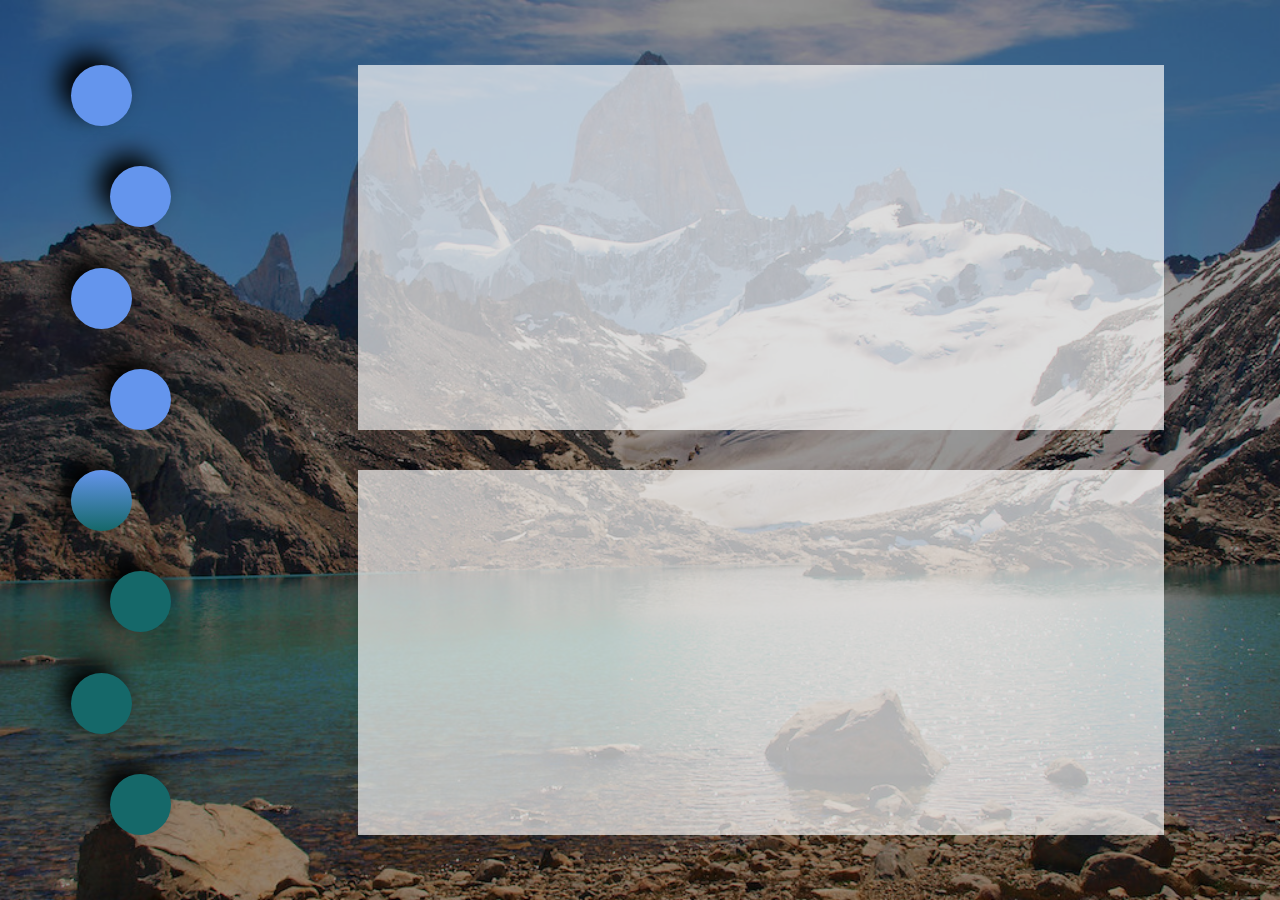
==== hospedaje/index.html @ ea614c79 "tamaños, colores y diseño visual de hospedaje" ====
<!DOCTYPE html>
<html lang="en">
<head>
    <meta charset="UTF-8">
    <meta http-equiv="X-UA-Compatible" content="IE=edge">
    <meta name="viewport" content="width=device-width, initial-scale=1.0">
    <title>Hospedaje</title>
    <link rel="stylesheet" href="/hospedaje/styles.css">
</head>
<body class="body">
    <section class="fechas">
        <article class="circuloizquierdo diaschalten">

        </article>
        <article class="circuloderecho diaschalten">

        </article>
        <article class="circuloizquierdo diaschalten">

        </article>
        <article class="circuloderecho diaschalten">

        </article>
        <article class="circuloizquierdo diaschaltenycalafate">

        </article>
        <article class="circuloderecho diascalafate">

        </article>
        <article class="circuloizquierdo diascalafate">

        </article>
        <article class="circuloderecho diascalafate">

        </article>
    </section>
    <section class="hoteles">
        <article class="hotelchalten">

        </article>
        <article class="hotelcalafate">

        </article>
    </section>    
</body>
</html>
---- hospedaje/styles.css ----
*{
    box-sizing: border-box;
    margin: 0;
    padding: 0;
}
.body{
    background-image:url("/imagenes/edithosp.png");
    background-size: cover;
    display: flex;
    flex-direction: row;
    justify-content: space-around;
    align-items: center;
    height: 100vh;
}
.fechas{
    /* background-color:rgba(255, 255, 255, 0.498); */
    width: 20%;
    height: 90%;
    max-width: 100px;
    display: flex;
    flex-direction: column;
    justify-content: space-around;
   
}
.hoteles{
    /* background-color: red; */
    display: flex;
    flex-direction: column;
    justify-content: space-around;
    align-items: center;
    width: 70%;
    height: 90%;
}
.hotelchalten{
    background-color:rgba(255, 255, 255, 0.67);
    width: 90%;
    height: 45%;
}
.hotelcalafate{
    background-color:rgba(255, 255, 255, 0.67);
    width: 90%;
    height: 45%;
}
.circuloizquierdo{
    width: 3.8em;
    height: 3.8em;
    border-radius: 100%;
    box-shadow:-12px -12px 24px black;
}
.circuloderecho{
    width: 3.8em;
    height: 3.8em;
    border-radius: 100%;
    align-self: flex-end;
    box-shadow:-12px -12px 24px black;
}
.diaschalten{
    background-color: rgba(100,149,237,1);

}
.diaschaltenycalafate{
    background: linear-gradient(0deg, rgba(21,104,105,1) 0%, rgba(100,149,237,1) 100%);

}
.diascalafate{
    background-color:  rgba(21,104,105,1);

}



@media (max-width:400px){
    .circuloizquierdo{
        width: 2.6em;
        height: 2.6em;
        align-self: center;
    }
    .circuloderecho{
        width: 2.6em;
        height: 2.6em;
        align-self: center;
    }

}
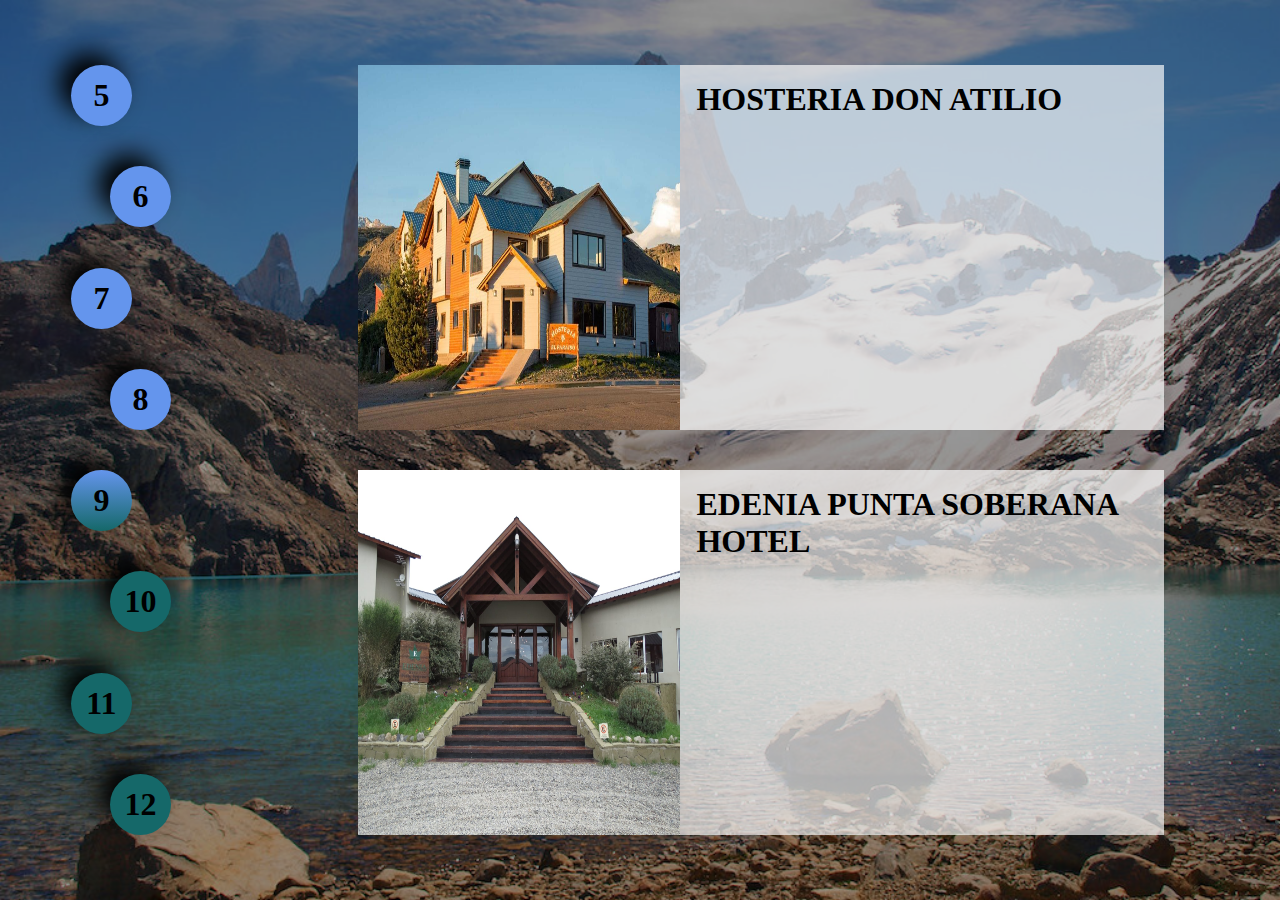
==== commit e31e2422: "agregado de fechas y fotos hoteles" ====
--- a/hospedaje/index.html
+++ b/hospedaje/index.html
@@ -10,36 +10,42 @@
 <body class="body">
     <section class="fechas">
         <article class="circuloizquierdo diaschalten">
-
+            <h1>5</h1>
         </article>
         <article class="circuloderecho diaschalten">
-
+            <h1>6</h1>
         </article>
         <article class="circuloizquierdo diaschalten">
-
+            <h1>7</h1>
         </article>
         <article class="circuloderecho diaschalten">
-
+            <h1>8</h1>
         </article>
         <article class="circuloizquierdo diaschaltenycalafate">
-
+            <h1>9</h1>
         </article>
         <article class="circuloderecho diascalafate">
-
+            <h1>10</h1>
         </article>
         <article class="circuloizquierdo diascalafate">
-
+            <h1>11</h1>
         </article>
         <article class="circuloderecho diascalafate">
-
+            <h1>12</h1>
         </article>
     </section>
     <section class="hoteles">
         <article class="hotelchalten">
-
+            <img src="/imagenes/donatilio.jpg" alt="hoteldonatilio" class="hoteldonatilio">
+            <div class="descripcionatilio">
+                <h1>HOSTERIA DON ATILIO</h1>
+            </div>
         </article>
         <article class="hotelcalafate">
-
+            <img src="/imagenes/edenia.jpeg" alt="hoteledenia" class="hoteledenia">
+            <div class="descripcionedenia">
+                <h1>EDENIA PUNTA SOBERANA HOTEL</h1>
+            </div>
         </article>
     </section>    
 </body>
--- a/hospedaje/styles.css
+++ b/hospedaje/styles.css
@@ -35,17 +35,22 @@
     background-color:rgba(255, 255, 255, 0.67);
     width: 90%;
     height: 45%;
+    display: flex;
 }
 .hotelcalafate{
     background-color:rgba(255, 255, 255, 0.67);
     width: 90%;
     height: 45%;
+    display: flex;
 }
 .circuloizquierdo{
     width: 3.8em;
     height: 3.8em;
     border-radius: 100%;
     box-shadow:-12px -12px 24px black;
+    display: flex; 
+    justify-content: center;
+    align-items: center;
 }
 .circuloderecho{
     width: 3.8em;
@@ -53,10 +58,12 @@
     border-radius: 100%;
     align-self: flex-end;
     box-shadow:-12px -12px 24px black;
+    display: flex;
+    justify-content: center;
+    align-items: center;
 }
 .diaschalten{
     background-color: rgba(100,149,237,1);
-
 }
 .diaschaltenycalafate{
     background: linear-gradient(0deg, rgba(21,104,105,1) 0%, rgba(100,149,237,1) 100%);
@@ -66,7 +73,27 @@
     background-color:  rgba(21,104,105,1);
 
 }
+.hoteldonatilio{
+    width: 40%;
+    height:100%;
+}
+.hoteledenia{
+    width: 40%;
+    height: 100%;
 
+}
+.descripcionatilio{
+    /* background-color:cornflowerblue; */
+    width: 60%;
+    height: 100%;
+    padding:2%;
+}
+.descripcionedenia{
+    /* background-color: cornflowerblue; */
+    width: 60%;
+    height: 100%;
+    padding: 2%;
+}
 
 
 @media (max-width:400px){
